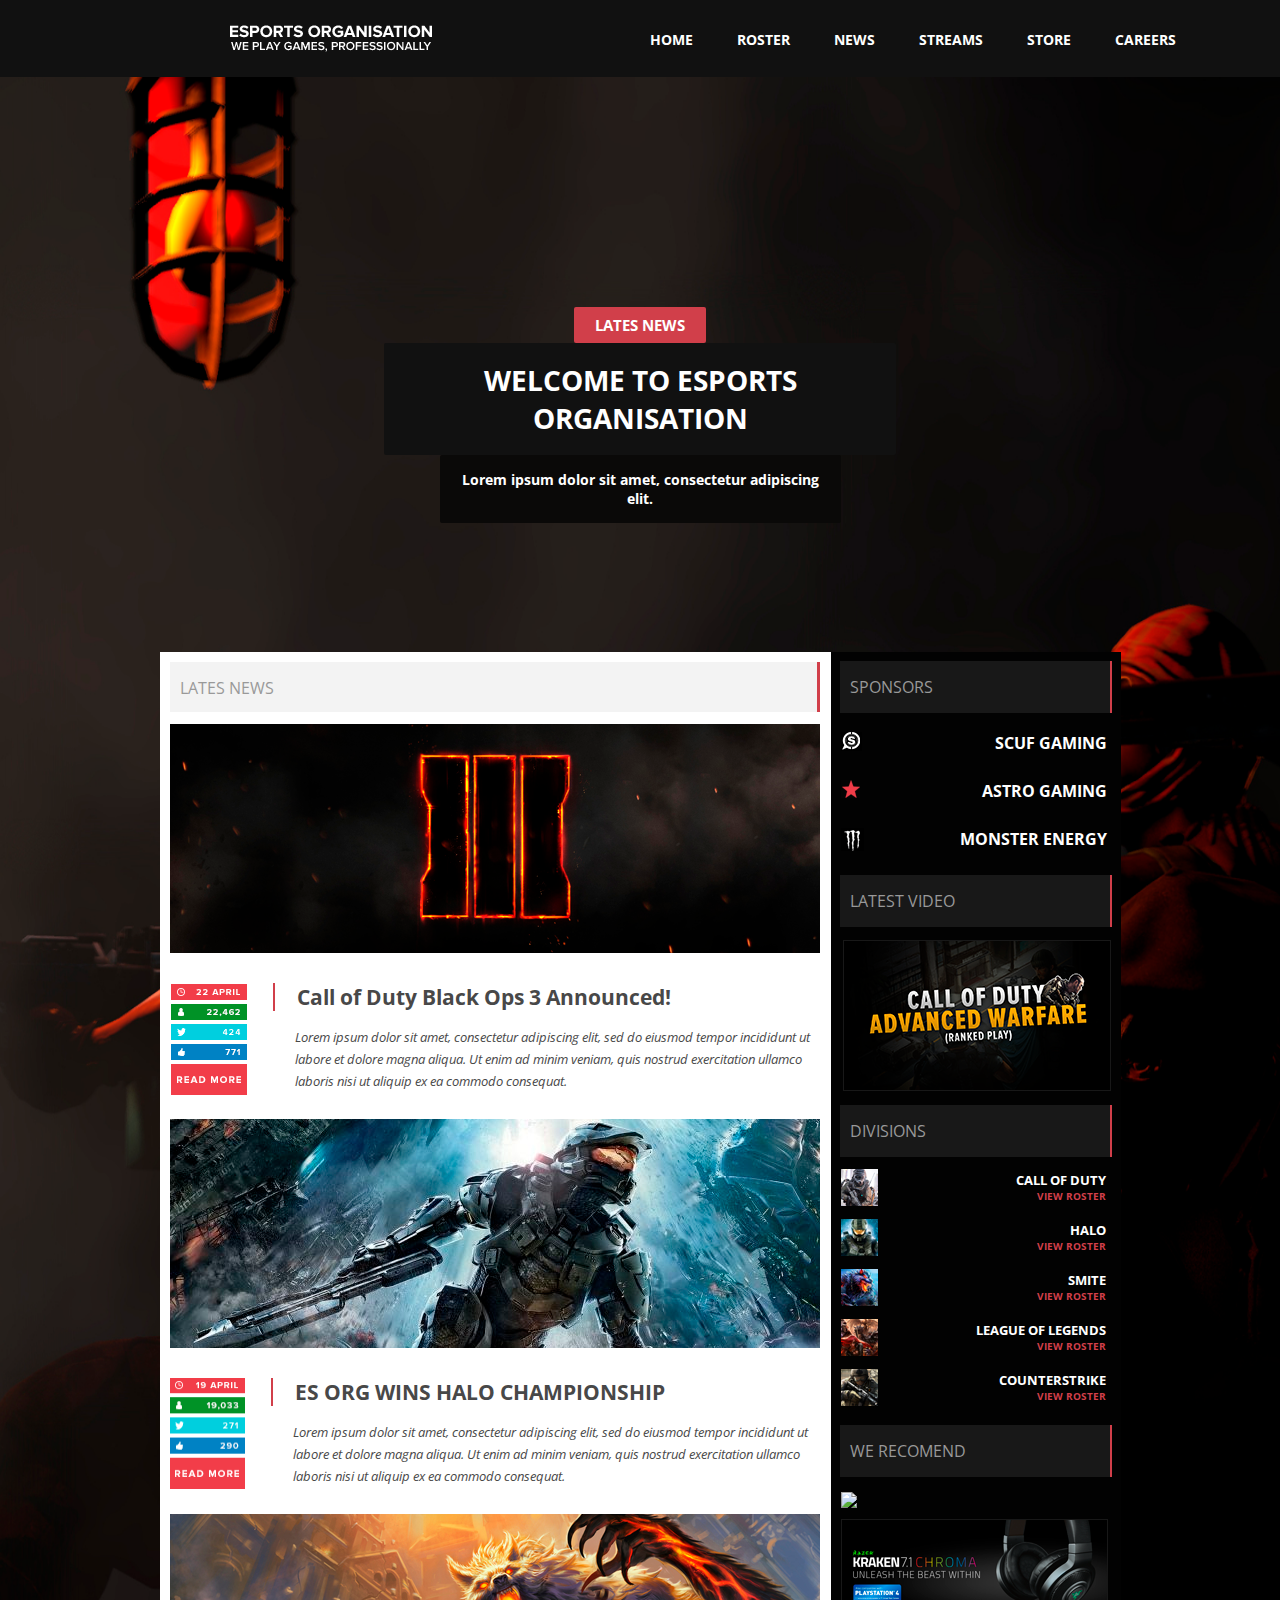
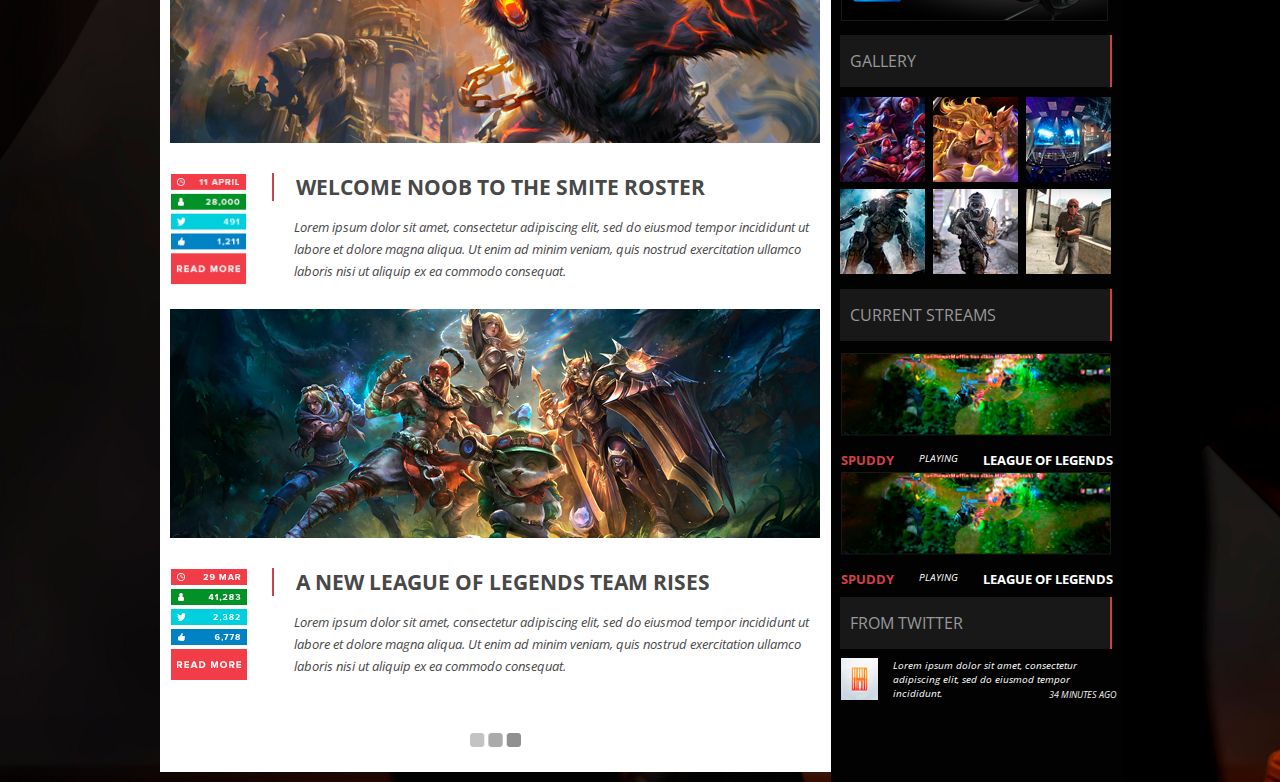
==== first/index.html @ e0072ad9 "first" ====
<!DOCTYPE html>
<html lang="en">
<head>
	<meta charset="UTF-8">
	<title>Document</title>
	<link rel="stylesheet" href="style.css">
	<link href="https://fonts.googleapis.com/css?family=Open+Sans" rel="stylesheet">
</head>
<body>
	<header>
		<section class="header-logo">
			<img src="img/Group 1.png">
		</section>
		<nav>
			<div class="topnav" id="myTopnav">
				<a href="#" class="nav-a">HOME</a>
				<a href="#" class="nav-a">ROSTER</a>
				<a href="#" class="nav-a">NEWS</a>
				<a href="#" class="nav-a">STREAMS</a>
				<a href="#" class="nav-a">STORE</a>
				<a href="#" class="nav-a">CAREERS</a>
			</div>
		</nav>
	</header>
	<section class="background">
		<section class="bgcsgo">
			<div class="wrapper-header">
				<div class="header-p"><p>LATES NEWS</p></div>
				<div class="header-p1"><p>WELCOME TO ESPORTS ORGANISATION</p></div>
				<div class="header-p2"><p>Lorem ipsum dolor sit amet, consectetur adipiscing elit.</p></div>
			</div>
			<section class="flexbox">
				<div class="wrapper">
					<section class="main-1">
						<div class="lates-news"><p>LATES NEWS</p></div>      
						<article class="article">								
							<img src="img/cod.png" alt="cod">
							<section class="about-article">
								<img src="img/social.png" alt="social">
								<div class="article-text">
									<div class="p-and-h">
										<h1>Call of Duty Black Ops 3 Announced!</h1>
										<p>Lorem ipsum dolor sit amet, consectetur adipiscing elit, sed do eiusmod tempor incididunt ut labore et dolore magna aliqua. Ut enim ad minim veniam, quis nostrud exercitation ullamco laboris nisi ut aliquip ex ea commodo consequat.</p>
									</div>
								</div>
							</section>	
						</article>	
						<article class="article">								
							<img src="img/halo.png" alt="cod">
							<section class="about-article">
								<img src="img/social2.png" alt="social">
								<div class="article-text">
									<div class="p-and-h">
										<h1>ES ORG WINS HALO CHAMPIONSHIP</h1>
										<p>Lorem ipsum dolor sit amet, consectetur adipiscing elit, sed do eiusmod tempor incididunt ut labore et dolore magna aliqua. Ut enim ad minim veniam, quis nostrud exercitation ullamco laboris nisi ut aliquip ex ea commodo consequat.</p>
									</div>
								</div>
							</section>	
						</article>
						<article class="article">								
							<img src="img/Layer 3.png" alt="cod">
							<section class="about-article">
								<img src="img/social3.png" alt="social">
								<div class="article-text">
									<div class="p-and-h">
										<h1>WELCOME NOOB TO THE SMITE ROSTER</h1>
										<p>Lorem ipsum dolor sit amet, consectetur adipiscing elit, sed do eiusmod tempor incididunt ut labore et dolore magna aliqua. Ut enim ad minim veniam, quis nostrud exercitation ullamco laboris nisi ut aliquip ex ea commodo consequat.</p>
									</div>
								</div>
							</section>	
						</article>
						<article class="article">								
							<img src="img/Layer 4.png" alt="cod">
							<section class="about-article">
								<img src="img/social4.png" alt="social">
								<div class="article-text">
									<div class="p-and-h">
										<h1>A NEW LEAGUE OF LEGENDS TEAM RISES</h1>
										<p>Lorem ipsum dolor sit amet, consectetur adipiscing elit, sed do eiusmod tempor incididunt ut labore et dolore magna aliqua. Ut enim ad minim veniam, quis nostrud exercitation ullamco laboris nisi ut aliquip ex ea commodo consequat.</p>
									</div>
								</div>
							</section>	
						</article>
						<section class="footer-img">
							<img src="img/footer.png">
						</section>
					</section>                                              
					<section class="main-2">
							<article class="sponsors">
								<div class="h2"><h1>SPONSORS</h1></div>
									<ul>
										<li class="m2img">
											<div><img src="img/m2-1.png" alt="scuf"><p>SCUF GAMING</p></div></li>
										<li class="m2img">
											<div><img src="img/m2-2.png" alt="scuf"><p>ASTRO GAMING</p></div></li>
										<li class="m2img">
											<div><img src="img/m2-3.png" alt="scuf"><p>MONSTER ENERGY</p></div></li>
									</ul>
							</article>
							<article class="latest-video">
								<div class="h2"><h1>LATEST&nbsp;VIDEO</h1></div>
								<div class="cod2"><img src="img/LP2.png"></div>
							</article>
							<article class="divisions">
								<div class="h2"><h1>DIVISIONS</h1></div>
									<ul>
										<li>
											<section class="div-img">
												<img class-div_img" src="img/Layer 7.png">
												<p class="div-p">CALL OF DUTY</p>
												<p class="div-p1">VIEW ROSTER</p>
											</section>
										</li>
										<li>
											<section class="div-img">
												<img class-div_img" src="img/Layer 8.png">
												<p class="div-p">HALO</p>
												<p class="div-p1">VIEW ROSTER</p>
											</section>
										</li>
										<li>
											<section class="div-img">
												<img class-div_img" src="img/Layer 9.png">
												<p class="div-p">SMITE</p>
												<p class="div-p1">VIEW ROSTER</p>
											</section>
										</li>
										<li>
											<section class="div-img">
												<img class-div_img" src="img/Layer 10.png">
												<p class="div-p">LEAGUE OF LEGENDS</p>
												<p class="div-p1">VIEW ROSTER</p>
											</section>
										</li>
										<li>
											<section class="div-img">
												<img class-div_img" src="img/Layer 11.png">
												<p class="div-p">COUNTERSTRIKE</p>
												<p class="div-p1">VIEW ROSTER</p>
											</section>
										</li>
									</ul>
							</article>
							<article class="recomend">
								<div class="h2"><h1>WE&nbsp;RECOMEND</h1></div>
								<img src="img/layer 12.png">
								<img src="img/Layer 13.png">
							</article>
							<article class="gallery">
								<div class="h2"><h1>GALLERY</h1></div>
									<div class="gal-wrap">
										<img src="img/Layer 14.png" alt="img">
										<img src="img/Layer 15.png" alt="img">
										<img src="img/Layer 16.png" alt="img">
										<img src="img/Layer 17.png" alt="img">
										<img src="img/Layer 18.png" alt="img">
										<img src="img/Layer 19.png" alt="img">
									</div>
							</article>
							<article class="streams">
								<div class="h2"><h1>CURRENT&nbsp;STREAMS</h1></div>
								<div class="div-streams">
									<img src="img/Layer 20.png">
									<div class="streams-p">
										<p class="p1-streams">SPUDDY</p>
										<p class="p2-streams">PLAYING</p>
										<p class="p3-streams">LEAGUE OF LEGENDS</p>
									</div>
								</div>
								<div class="div-streams">
									<img src="img/Layer 20.png">
									<div class="streams-p">
										<p class="p1-streams">SPUDDY</p>
										<p class="p2-streams">PLAYING</p>
										<p class="p3-streams">LEAGUE OF LEGENDS</p>
									</div>
								</div>
							</article>
							<article class="twitter">
								<div class="h2"><h1>FROM&nbsp;TWITTER</h1></div>
								<div class="twitter-block">
									<img src="img/Layer 22.png">
									<p class="twit-p">Lorem ipsum dolor sit amet, consectetur adipiscing elit, sed do eiusmod tempor incididunt.</p>
									<time datetime="<2018-05-15T115:22:18>">34 minutes ago</time>
								</div>
							</article>









					</section>	
			</section>
			</section>
	</section>
</body>
</html>
---- first/style.css ----
* {
	margin: 0;
	padding: 0;
}
header{
	width: 100%;
	background: #111111;
	display: flex;
}
body{
	font-family: "Open Sans", sans-serif;
	margin: 0;
	box-sizing: border-box;
}

li{
	list-style: none;
}
a{
	text-decoration: none;
}
.header-logo{
	padding: 25px 0 20px 0;
	margin-left: 18%;
}
nav{
	font-size: 14px;
	font-weight: bold;
	margin-top: 30px;
	margin-left: 17%;
}
.topnav a:not(:first-of-type){
	margin-left: 40px;
}
.topnav a{
	color: #fff;
}
.background{
	height: 2212px;
	width: 100%;
	max-height: 6000px;
	position: relative;
}
.bgcsgo{
	width: 100%;
	height: auto;
	background: url(img/CSGO1.png) no-repeat;
	-webkit-background-size: 100% 100%;
	background-size: 100% 100%;
	padding-top: 155px;
}
.wrapper-header{
	width: 40%;
	height: 125px;
	margin: 75px auto;
	display: flex;
	flex-direction: column;
}
.header-p{
	font-size: 15px;
	font-weight: bold;
	background: #d13f4a;
	padding: 8px 21px;
	border-radius: 2px;
	margin: 0px auto;
	color: #fff;
	text-align: center;
}
.header-p1{
	font-size: 28px;
	font-weight: bold;
	background: #111111;
	padding: 18px 25px;
	border-radius: 2px;
	margin: 0px auto;
	color: #fff;
	text-align: center;
}
.header-p2{
	width: 381px;
	font-size: 14px;
	color: #ffffff;
	text-align: center;
	font-weight: bold;
	padding: 15px 10px;
	background: #0a0908;
	margin: 0px auto;
	border-radius: 2px;
}
.main-1{
	width: 651px;
	height: 1700px;
	margin: 145px auto 0 auto;
	background: #fff;
	padding: 10px;
	margin: 0;
	margin-top: 145px;
	/*float: left;*/

}
.lates-news{
	width: 627px;
	height: 20px;
	background: #f3f3f3;
	color: #999999;
	padding: 15px 10px;
	border-right: 3px solid #d13f4a;
	font-size: 16px;
}
.main-2{
	width: 290px;
	height: 1730px;
	margin-top: 145px;
	background: #020202;
	/*float: left;*/
	color: white;
}
.main-2 .h2{
	background: #181818;
	padding: 15px 160px 15px 10px;
	margin: 9px;
	color: #999999;
	border-right: 2px solid #d13f4a;
}
.main-2 .h2 h1{
	font-size: 16px;
	font-weight: normal;
}
.main-2 .m2img{
	padding: 10px;
	width: 92%;
	height: 28px;
	word-wrap: normal;
}
.main-2 .m2img p{
	float: right;
	font-size: 16px;
	font-weight: bold;
}
.main-2 .m2img img{
	float: left;
	margin-bottom: 10px;

}
.cod2{
	margin-left: 12px;
	margin-top: 13px;
}



.flexbox{
	height: 100%
	width: 100%;
	flex-direction: row;
	justify-content: center;
}
.wrapper{
	display: flex;
	flex-direction: row;
	justify-content: center;
}
.article{
	margin-top: 12px;

}
.about-article img{
	margin-top: 25px;
	margin-right: 25px;
	width: 78px;
	height: 112px;
}
.about-article{
	display: flex;
	flex-wrap: nowrap;
}
.article-text{
	margin-top: 25px;
}
.p-and-h{
	color: #484848;
}
.p-and-h h1{
	padding-left: 22px;
	border-left: 2px solid #d13f4a;
	font-size: 21px;
	font-weight: bold;
}
.p-and-h p{
	width: 521px;
	font-size: 13px;
	font-style: italic;
	padding: 15px 22px;
	line-height: 22px;
}
.footer-img{
	margin: 0 auto;
	width: 8%;
	margin-top: 35px;
}
.footer-img img{
	width: 53px;
	height: 24px;
}
.div-img{
	padding: 10px;
	padding-top: 3px;
	padding-bottom: 3px;
}
.div-p{
	text-align: right;
	margin-top: -50px;
	font-size: 13px;
	font-weight: bold;
	padding: 10px;
	padding-bottom: 0px;
	padding-right: 5px;
}
.div-p1{
	text-align: right;
	font-size: 10px;
	font-weight: bold;
	padding: 10px;
	padding-top: 0;
	color: #d13f4a;
	padding-right: 5px;
}
.recomend img{
	padding: 10px;
	padding-top: 6px;
	padding-bottom: 0px;
}
.gallery img{
	padding: 1px;
	padding-right: 3px;
}
.gal-wrap{
	margin-left: 8px;
}
.streams-p{
	display: flex;
}
.p1-streams{
	font-size: 13px;
	font-weight: bold;
	color: #d13f4a;
	padding-left: 10px;
}
.p2-streams{
	font-size: 10px;
	font-style: italic;
	padding-left: 25px;
}
.p3-streams{
	font-size: 13px;
	font-weight: bold;
	padding-left: 25px;
}
.div-streams img{
	padding: 10px;
	padding-top: 3px;
	width: 270px;
	height: 83px;
}
.twitter img{
	padding-left: 10px;
	padding-right: 15px;
	padding-bottom: 5px;
}
.twit-p{
	font-size: 10px;
	font-style: italic;
	padding-bottom: 5px;
}
.twitter-block{
	display: flex;
	flex-direction: row;
	position: relative;
}
.twitter-block time{
	position: absolute;
	font-size: 9px;
	right: 5px;
	top: 30px;
	font-style: italic;
	text-transform: uppercase;
	color: #f4f0f0;
}
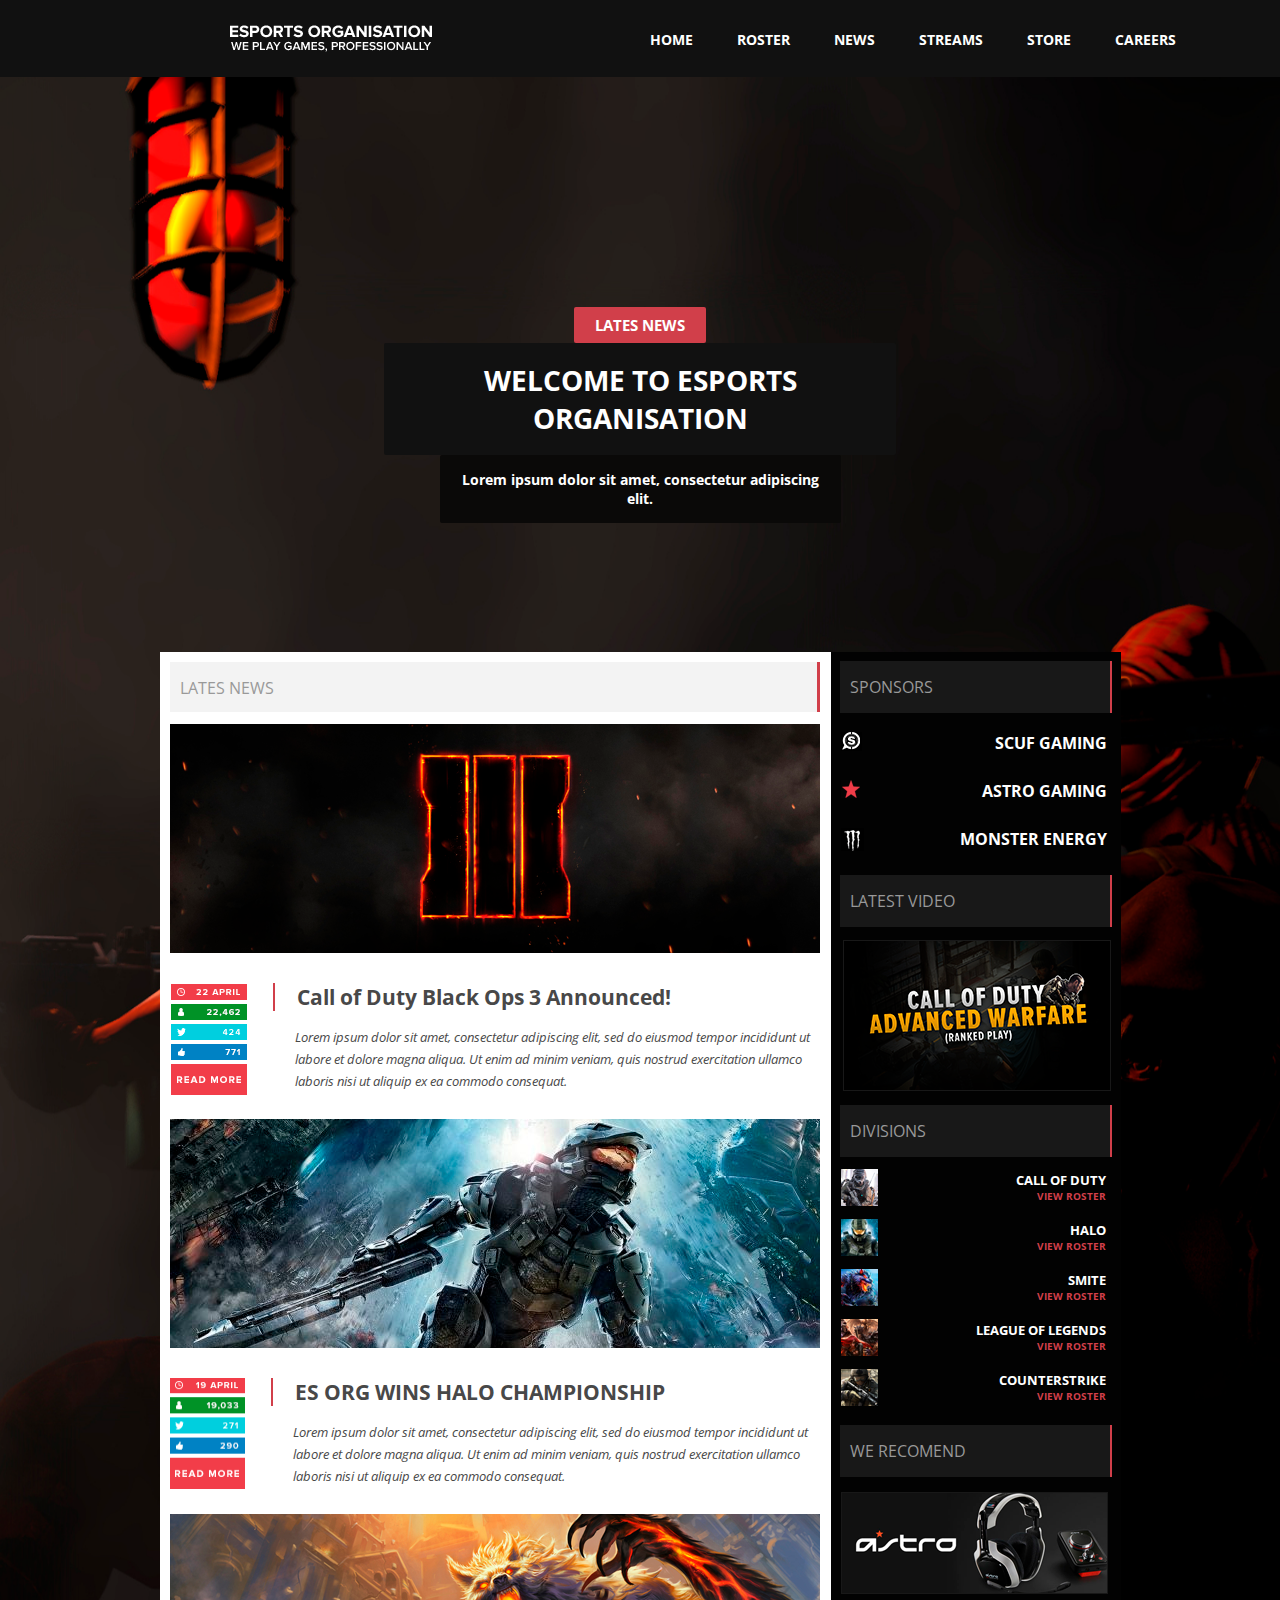
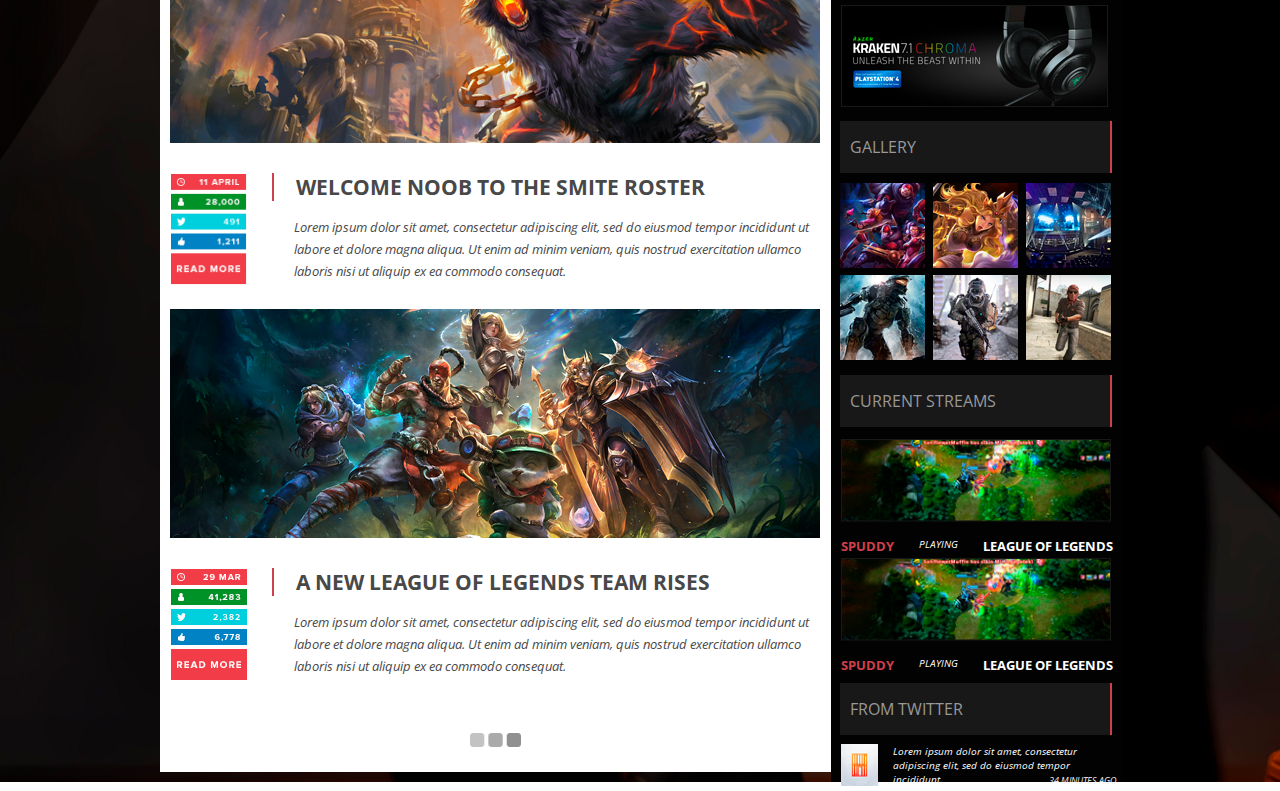
==== commit 0c35b594: "first" ====
--- a/first/index.html
+++ b/first/index.html
@@ -143,7 +143,7 @@
 							</article>
 							<article class="recomend">
 								<div class="h2"><h1>WE&nbsp;RECOMEND</h1></div>
-								<img src="img/layer 12.png">
+								<img src="img/Layer 12.png">
 								<img src="img/Layer 13.png">
 							</article>
 							<article class="gallery">
--- a/first/style.css
+++ b/first/style.css
@@ -285,4 +285,20 @@
 	font-style: italic;
 	text-transform: uppercase;
 	color: #f4f0f0;
+}
+@media screen and (max-width: 1226px){
+	nav{
+		margin-left:14%;
+	}
+
+}
+@media screen and (max-width: 1140px){
+	nav{
+		margin-left:9%;
+	}
+}
+@media screen and (max-width: 1093px){
+	nav{
+		margin-left:7%;
+	}
 }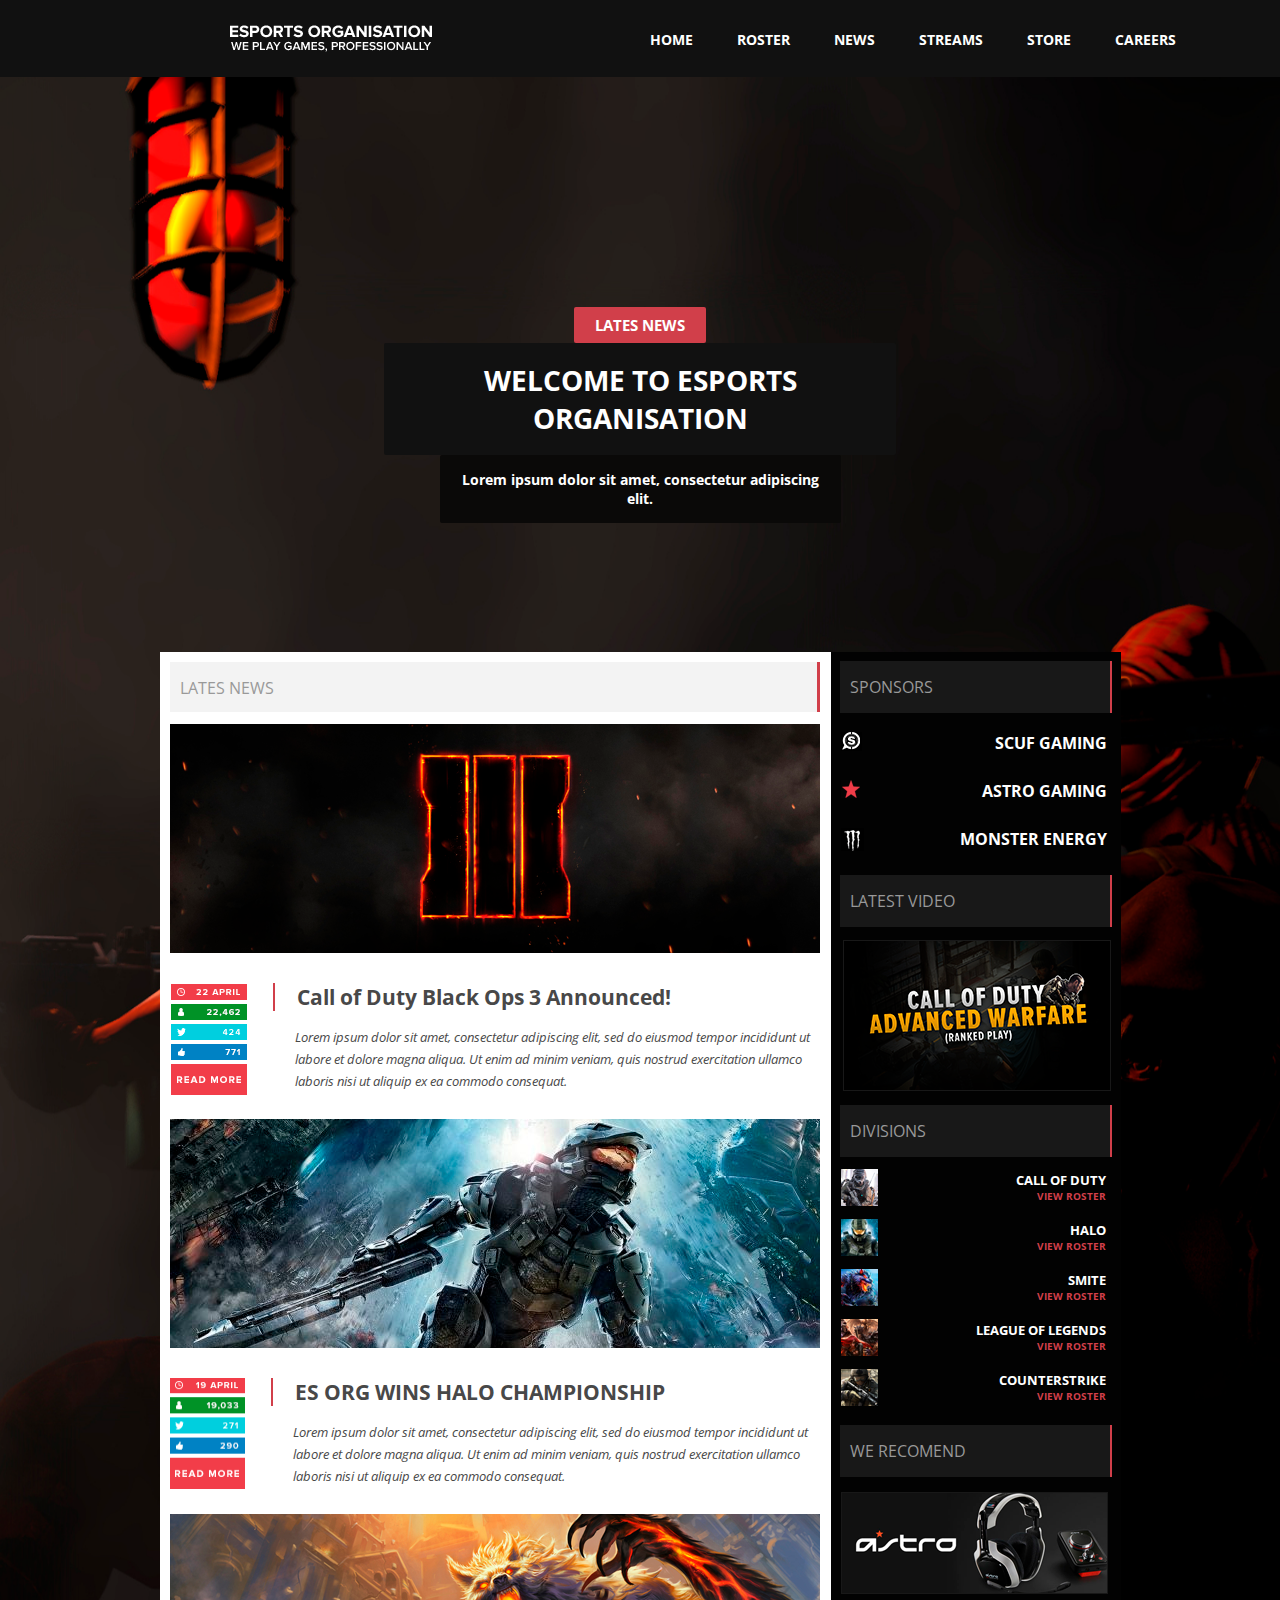
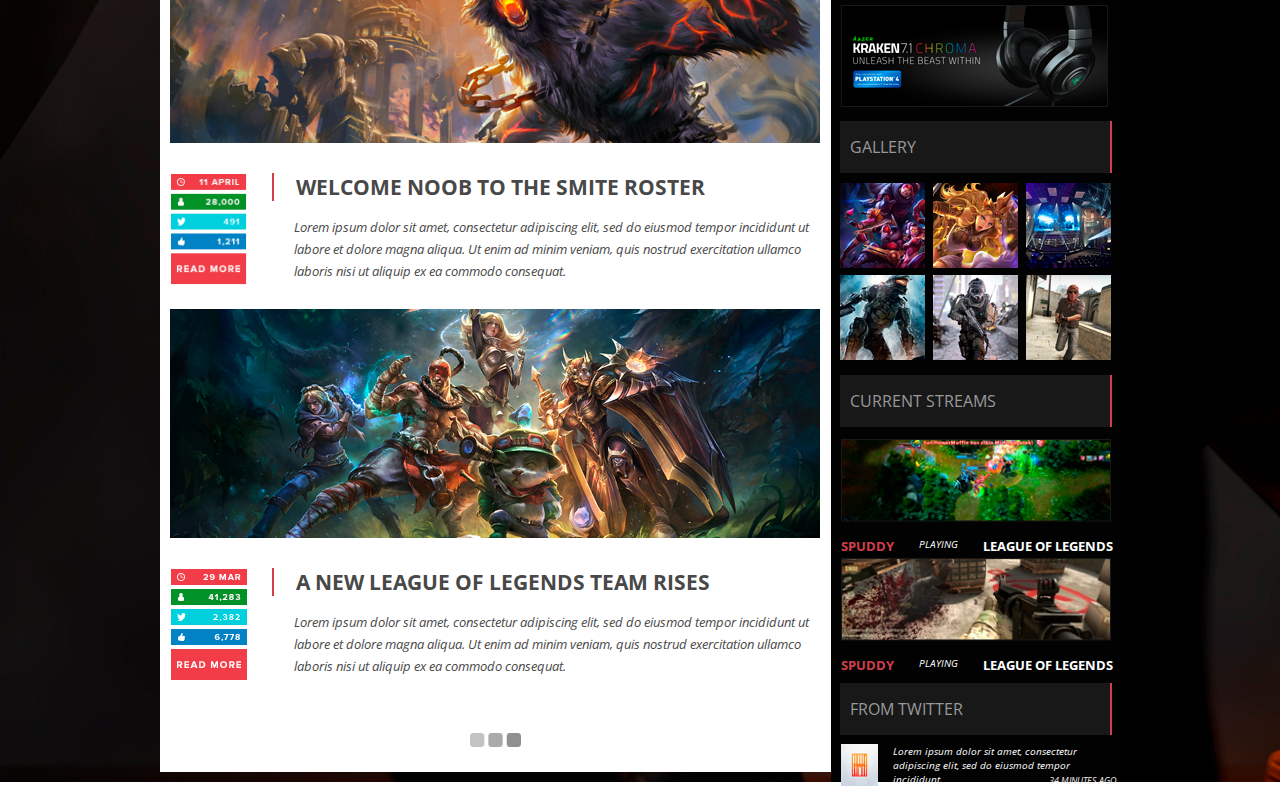
==== commit f1fdba89: "first" ====
--- a/first/index.html
+++ b/first/index.html
@@ -168,7 +168,7 @@
 									</div>
 								</div>
 								<div class="div-streams">
-									<img src="img/Layer 20.png">
+									<img src="img/Layer 21.png">
 									<div class="streams-p">
 										<p class="p1-streams">SPUDDY</p>
 										<p class="p2-streams">PLAYING</p>
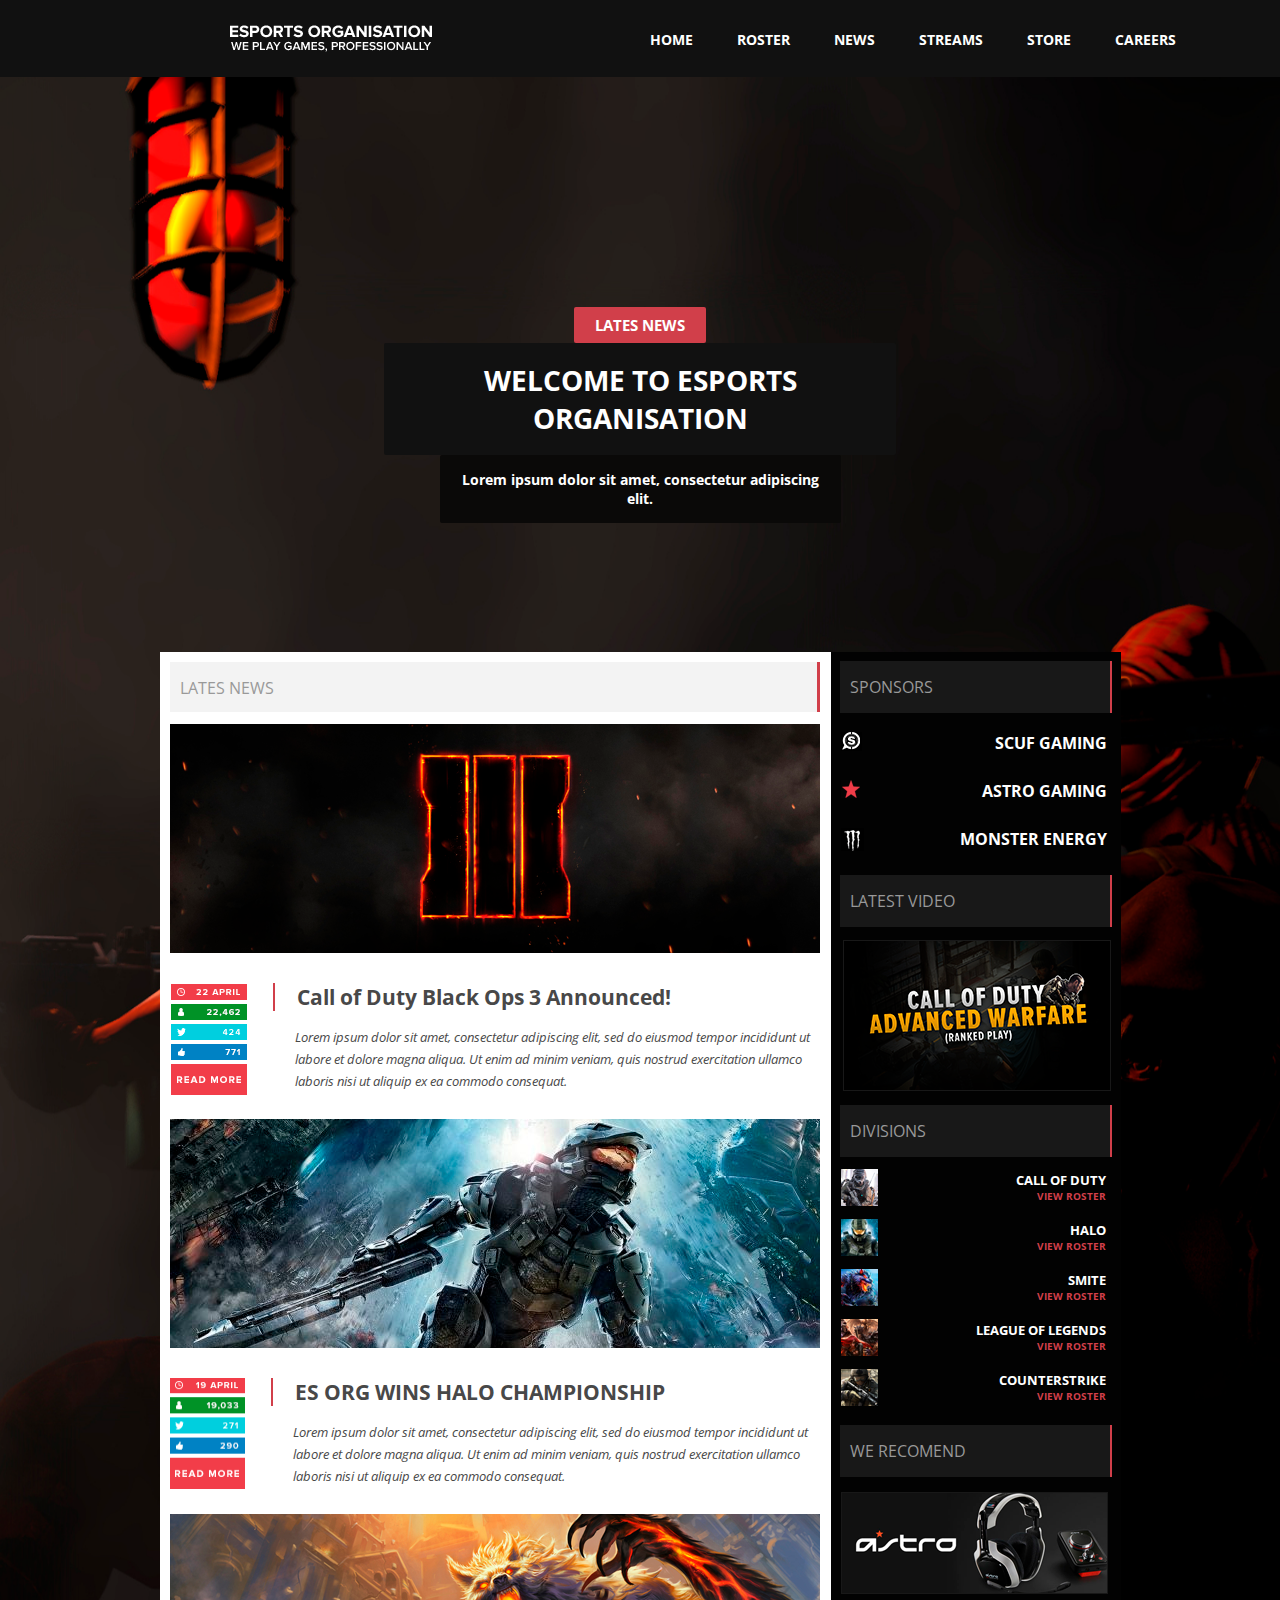
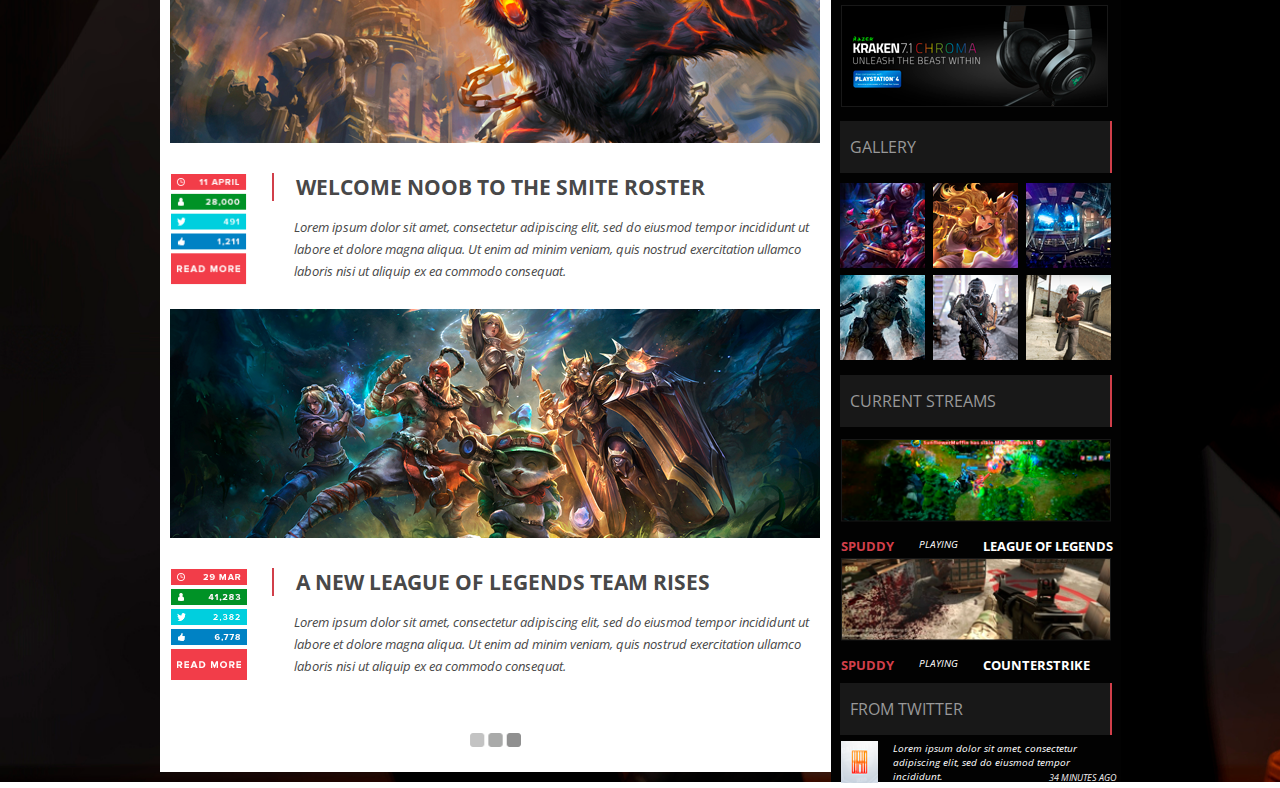
==== commit 1b08d19c: "second" ====
--- a/first/index.html
+++ b/first/index.html
@@ -172,7 +172,7 @@
 									<div class="streams-p">
 										<p class="p1-streams">SPUDDY</p>
 										<p class="p2-streams">PLAYING</p>
-										<p class="p3-streams">LEAGUE OF LEGENDS</p>
+										<p class="p3-streams">COUNTERSTRIKE</p>
 									</div>
 								</div>
 							</article>
--- a/first/style.css
+++ b/first/style.css
@@ -276,6 +276,7 @@
 	display: flex;
 	flex-direction: row;
 	position: relative;
+	margin-top: -3px;
 }
 .twitter-block time{
 	position: absolute;
